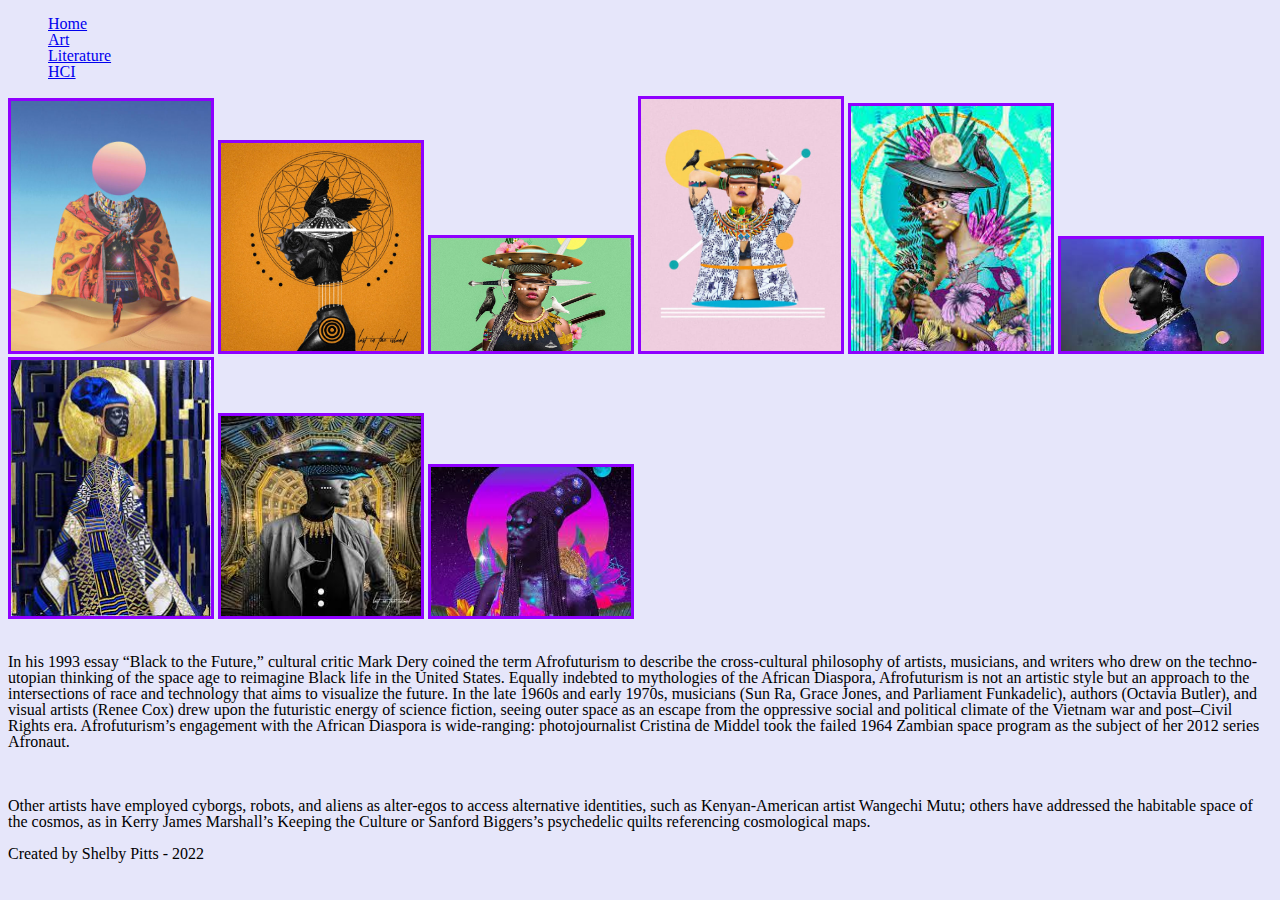
==== art.html @ 39182699 "Add files via upload" ====
<!DOCTYPE html>
<html lang="en" dir="ltr">
  <head>
    <meta charset="utf-8">
    <title>Art & Afrofuturism</title>
    <link rel="stylesheet" href="css/html5reset.css">
    <link rel="icon" href="images/favicon.png">
    <link rel="stylesheet" href="css/style.css">

  </head>
  <body>
    <header>
      <nav>
        <ul>
          <li class="active"><a href = "index.html" >Home</a></li>
				<li><a href = "art.html">Art</a></li>
				<li><a href = "literature.html">Literature</a></li>
				<li><a href = "hci.html">HCI</a></li>
			</ul>
		</nav>

  </header>
    <img src="images/artpic1.jpeg" alt="blue sky with sandy beach a large figure with african garb and the sun as the floating head">
    <img src="images/artpic2.jpg" alt="orange background with a circular geometric print behind the side profile of a floating head above a body">
    <img src="images/artpic3.jpeg" alt="light green background with birds rest on persons shoulder in the middle and a ufo covering her eyes">
    <img src="images/artpic4.jpg" alt="light pink background including a woman with hands on the back of her head and elbows up and has a ufo covering her eyes">
    <img src="images/artpic5.jpeg" alt="turquoise background with purple floral design over woman with ufo on top of her head">
    <img src="images/artpic6.jpeg" alt="royal blue with background with three purple and yellow circles there is also a woman with her side profile covered in galaxy-like clothing">
    <img src="images/artpic7.jpeg" alt="royal blue and gold colors and geometric shapes with a woman with gold rings around her neck and a blue updo">
    <img src="images/artpic8.jpeg" alt="blue and gold kaleidescope-type background with a perosn in grey jacket and a silver ufo covering his eyes">
    <img src="images/artpic9.jpeg" alt="dark purple background with light purple circle behind woman with purple tinted skin"><br><br>
    <p>In his 1993 essay “Black to the Future,” cultural critic Mark Dery coined the term Afrofuturism to describe the cross-cultural philosophy of artists, 
        musicians, and writers who drew on the techno-utopian thinking of the space age to reimagine Black life in the United States. 
        Equally indebted to mythologies of the African Diaspora, 
        Afrofuturism is not an artistic style but an approach to the intersections of race and technology that 
        aims to visualize the future. In the late 1960s and early 1970s, musicians (Sun Ra, Grace Jones, and Parliament Funkadelic), 
        authors (Octavia Butler), and visual artists (Renee Cox) drew upon the futuristic energy of science fiction, seeing outer space as an escape from the oppressive social and political climate of the Vietnam war and post–Civil Rights era. Afrofuturism’s engagement with the African Diaspora is wide-ranging: photojournalist Cristina de Middel took the failed 1964 Zambian space program as the subject of her 2012 series Afronaut.</p><br>
    <p> Other artists have employed cyborgs, robots, and aliens as alter-egos to access alternative identities, such as Kenyan-American artist Wangechi Mutu; others have addressed the habitable space of the cosmos, as in Kerry James Marshall’s Keeping the Culture or Sanford Biggers’s psychedelic quilts referencing cosmological maps.</p>
        <footer>
          <p>Created by Shelby Pitts - 2022</p>
        </footer>
      </body>
---- css/style.css ----
img{
    width: 200px;
    border: 3px solid #8f00ff
}
body{
    background-color: lavender;
}
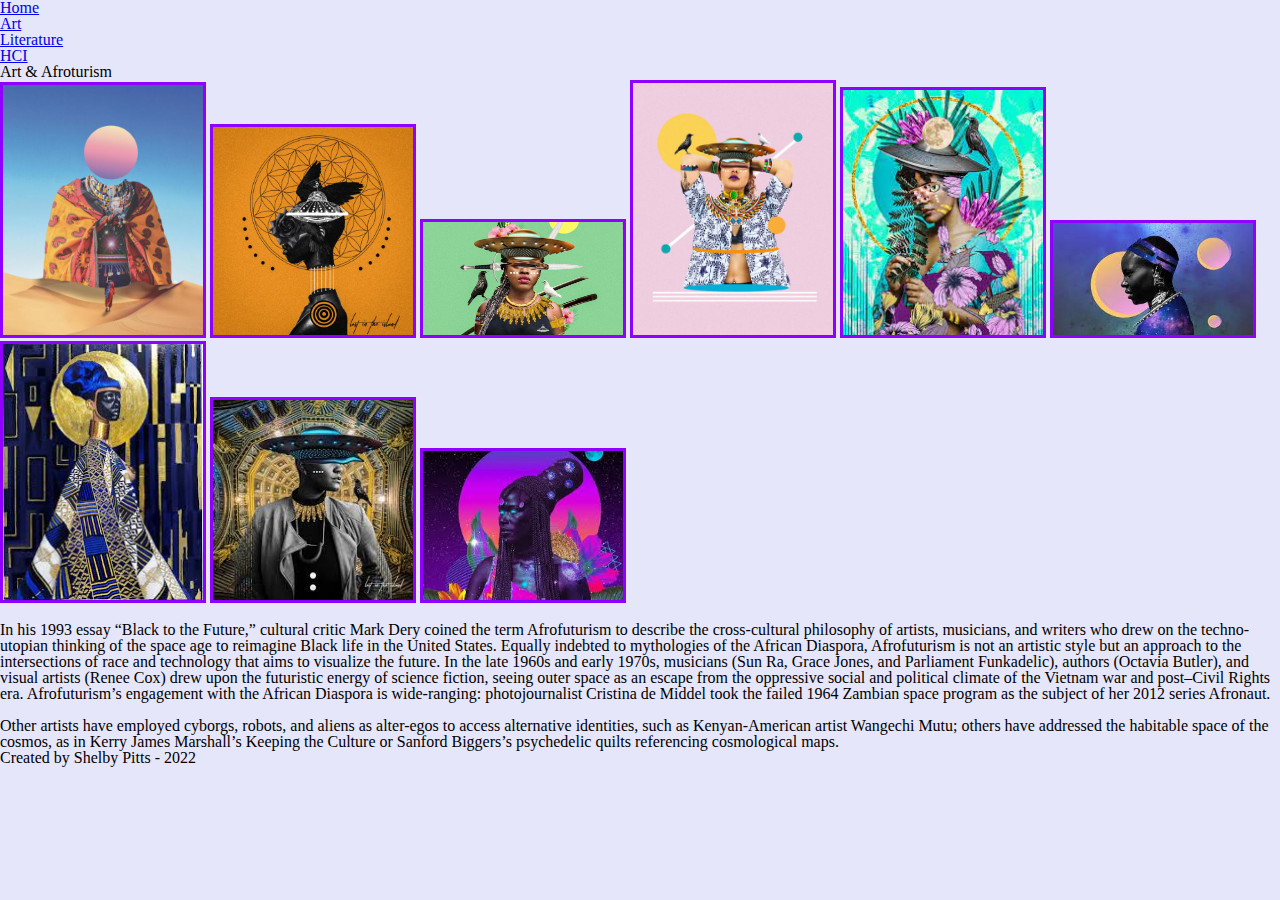
==== commit 7a24c54a: "Add files via upload" ====
--- a/art.html
+++ b/art.html
@@ -18,8 +18,9 @@
 				<li><a href = "hci.html">HCI</a></li>
 			</ul>
 		</nav>
-
+    <h1>Art & Afroturism</h1>
   </header>
+  <main>
     <img src="images/artpic1.jpeg" alt="blue sky with sandy beach a large figure with african garb and the sun as the floating head">
     <img src="images/artpic2.jpg" alt="orange background with a circular geometric print behind the side profile of a floating head above a body">
     <img src="images/artpic3.jpeg" alt="light green background with birds rest on persons shoulder in the middle and a ufo covering her eyes">
@@ -36,7 +37,8 @@
         aims to visualize the future. In the late 1960s and early 1970s, musicians (Sun Ra, Grace Jones, and Parliament Funkadelic), 
         authors (Octavia Butler), and visual artists (Renee Cox) drew upon the futuristic energy of science fiction, seeing outer space as an escape from the oppressive social and political climate of the Vietnam war and post–Civil Rights era. Afrofuturism’s engagement with the African Diaspora is wide-ranging: photojournalist Cristina de Middel took the failed 1964 Zambian space program as the subject of her 2012 series Afronaut.</p><br>
     <p> Other artists have employed cyborgs, robots, and aliens as alter-egos to access alternative identities, such as Kenyan-American artist Wangechi Mutu; others have addressed the habitable space of the cosmos, as in Kerry James Marshall’s Keeping the Culture or Sanford Biggers’s psychedelic quilts referencing cosmological maps.</p>
-        <footer>
+  </main>    
+    <footer>
           <p>Created by Shelby Pitts - 2022</p>
         </footer>
       </body>
--- a/css/style.css
+++ b/css/style.css
@@ -4,4 +4,16 @@
 }
 body{
     background-color: lavender;
+}
+
+.group1{
+    margin: 20px;
+}
+
+.group1 img{
+    margin: 30px;
+}
+
+.group1:hover{
+    background-color: lightblue;
 }